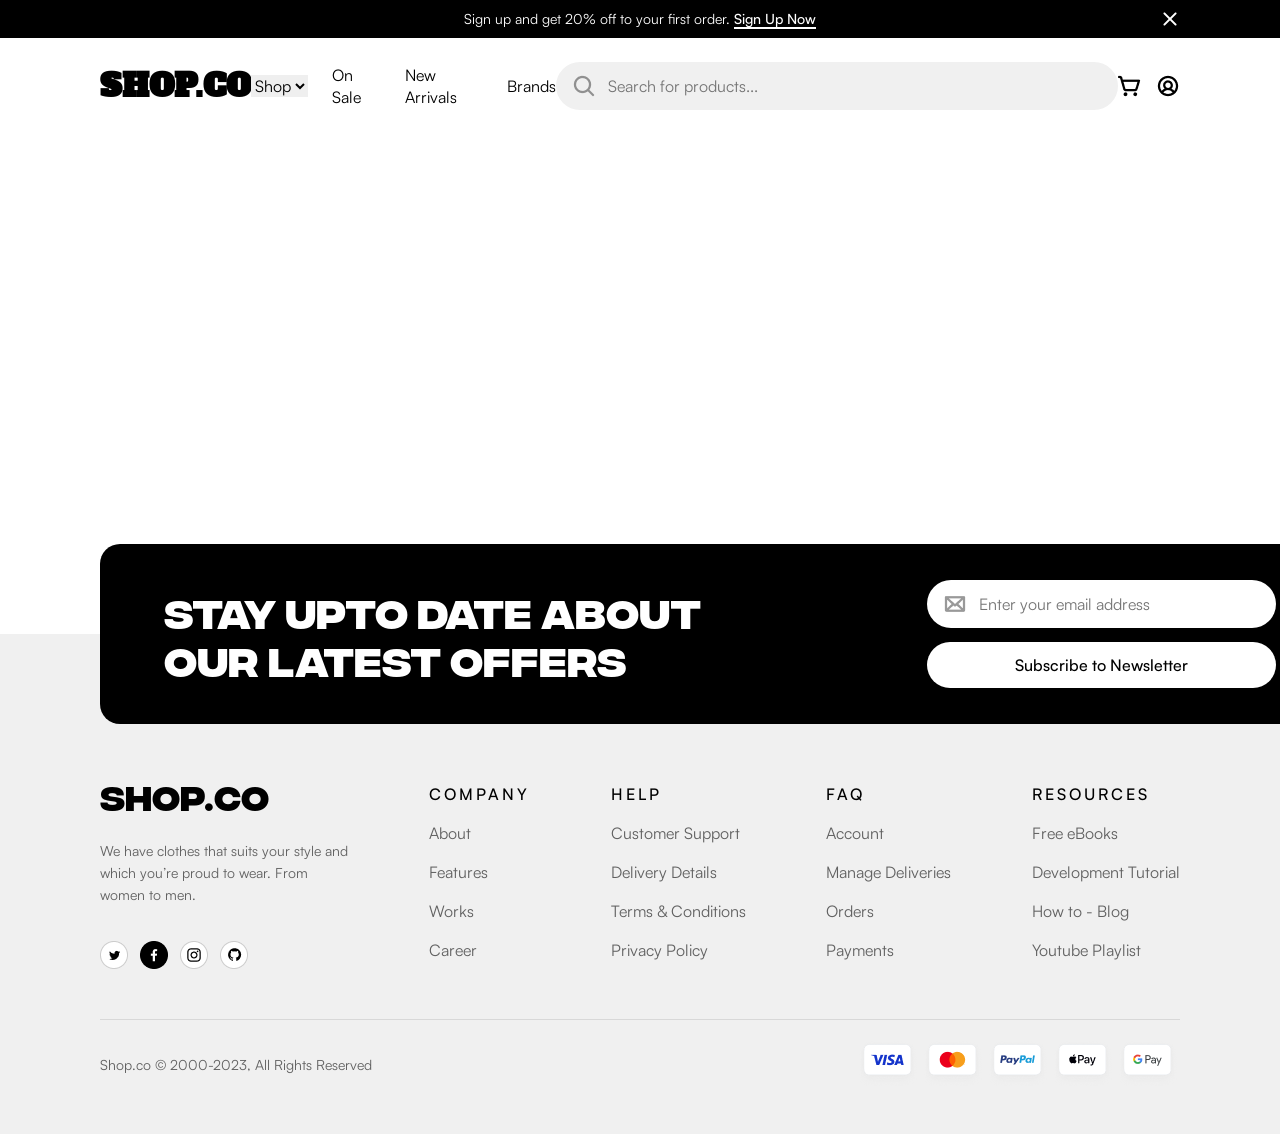
==== cart.html @ 2cc81074 "finished header & footer" ====
<!DOCTYPE html>
<html lang="en">
<head>
    <meta charset="UTF-8">
    <meta name="viewport" content="width=device-width, initial-scale=1.0">
    <meta name="author" content="Nika Maisuradze">
    <link rel="stylesheet" href="./styles/style.css">
    <link rel="icon" href="./images/shineParticle.png">
    <title>SHOP.CO</title>
</head>
<body>
    <header class="flex">
        <h1><a href="index.html">SHOP.CO</a></h1>
        <nav class="flex">
            <select id="dropDown">
                <option value="shop">Shop</option>
                <option value="contactUs">Contact Us</option>
                <option value="aboutUs">About Us</option>
                <option value="murtazi">Murtazi</option>
            </select>
            <p><a href="#">On Sale</a></p>
            <p><a href="#">New Arrivals</a></p>
            <p><a href="#">Brands</a></p>
        </nav>
        <div class="search flex">
            <img src="images/search.png" alt="Search Button">
            <input type="search" name="search" id="search" placeholder="Search for products...">
        </div>
        <div class="cartAndAcc flex">
            <img src="images/cart.png" alt="Cart">
            <img src="images/acc.png" alt="Account">
        </div>
        <p class="signUp">
            Sign up and get 20% off to your first order. 
            <span><a href="#">Sign Up Now</a></span>
        </p>
        <img src="images/x.png" alt="X" class="x">
    </header>
    <main>
        <div class="main"></div>
    </main>
    <footer>
        <div class="uptoDate flex">
            <h2>STAY UPTO DATE ABOUT OUR LATEST OFFERS</h2>
            <form>
                <div class="mail flex">
                    <img src="images/email.png" alt="EMail">
                    <input type="email" name="email" id="email" placeholder="Enter your email address">
                </div>
                <input type="submit" name="submit" id="mailSubmit" value="Subscribe to Newsletter">
            </form>
        </div>
        <div class="info flex">
            <section>
                <h2>SHOP.CO</h2>
                <p>
                    We have clothes that suits your style and which you<span>&rsquo;</span>re proud to wear. From women to men.
                </p>
                <div class="socMedia flex">
                    <img src="images/tweeter.png" alt="Tweeter">
                    <img src="images/fb.png" alt="Facebook">
                    <img src="images/ig.png" alt="Instagram">
                    <img src="images/gitHub.png" alt="GitHub">
                </div>
            </section>
            <section>
                <h3>COMPANY</h3>
                <ul>
                    <li><a href="#">About</a></li>
                    <li><a href="#">Features</a></li>
                    <li><a href="#">Works</a></li>
                    <li><a href="#">Career</a></li>
                </ul>
            </section>
            <section>
                <h3>HELP</h3>
                <ul>
                    <li><a href="#">Customer Support</a></li>
                    <li><a href="#">Delivery Details</a></li>
                    <li><a href="#">Terms & Conditions</a></li>
                    <li><a href="#">Privacy Policy</a></li>
                </ul>
            </section>
            <section>
                <h3>FAQ</h3>
                <ul>
                    <li><a href="#">Account</a></li>
                    <li><a href="#">Manage Deliveries</a></li>
                    <li><a href="#">Orders</a></li>
                    <li><a href="#">Payments</a></li>
                </ul>
            </section>
            <section>
                <h3>RESOURCES</h3>
                <ul>
                    <li><a href="#">Free eBooks</a></li>
                    <li><a href="#">Development Tutorial</a></li>
                    <li><a href="#">How to - Blog</a></li>
                    <li><a href="#">Youtube Playlist</a></li>
                </ul>
            </section>
        </div>
        <div class="line"></div>
        <div class="rights flex">
            <p>Shop.co <span>&copy;</span> 2000-2023, All Rights Reserved</p>
            <div class="flex">
                <img src="images/visa.png" alt="Visa">
                <img src="images/mc.png" alt="MasterCard">
                <img src="images/paypal.png" alt="PayPal">
                <img src="images/applePay.png" alt="Apple Pay">
                <img src="images/googlePay.png" alt="Google Pay">
            </div>
        </div>
    </footer>
</body>
</html>
---- styles/style.css ----
@font-face {
    font-family: AlfaSlabOne;
    src: url(../fonts/AlfaSlabOne-Regular.ttf);
}
@font-face {
    font-family: IntegralCF;
    src: url(../fonts/IntegralCF-Bold.otf);
}
@font-face {
    font-family: SatoshiR;
    src: url(../fonts/Satoshi-Regular.otf);
}
@font-face {
    font-family: SatoshiM;
    src: url(../fonts/Satoshi-Medium.otf);
}
@font-face {
    font-family: SatoshiB;
    src: url(../fonts/Satoshi-Bold.otf);
}
*{
    margin: 0;
    padding: 0;
    box-sizing: border-box;
    text-decoration: none;
    list-style-type: none;
    scroll-behavior: smooth;
    font-family: SatoshiR;
}
.flex{
    display: flex;
    justify-content: space-between;
    align-items: center;
}

@media only screen and (max-width: 1440px){
header{
    padding: 62px 100px 24px;
    position: relative;
}
header h1 a{
    font-family: AlfaSlabOne;
    font-size: 32px;
    color: #000;
}
header nav{
    gap: 24px;
}
header nav a{
    color: #000;
}
#dropDown{
    border: none;
    font-size: 16px;
    width: 57px;
}
.search{
    width: 586px;
    background-color: #F0F0F0;
    padding: 12px 16px;
    gap: 12px;
    border-radius: 62px;
}
.search input{
    background-color: #F0F0F0;
    font-size: 16px;
    border: none;
    width: 100%;
}
.cartAndAcc{
    gap: 14px;
}
.signUp{
    position: absolute;
    top: 0;
    left: 0;
    background-color: #000;
    color: #fff;
    font-size: 14px;
    padding:  10px 100px;
    width: 100%;
    text-align: center;
}
.signUp a{
    font-family: SatoshiM;
    color: #fff;
    border-bottom: solid 2px #fff;
}
.x{
    position: absolute;
    top: 9px;
    right: 100px;
}

.main{
    width: 100%;
    height: 500px;
}

footer{
    background-color: #F0F0F0;
    height: 500px;
    position: relative;
    padding: 140px 100px 82px;
}
footer>div.flex{
    margin-bottom: 50px;
}
footer>div:last-child{
    margin-bottom: 0;
}
.uptoDate{
    position: absolute;
    top: -90px;
    left: 100px;
    background-color: #000;
    width: 1240px;
    padding: 36px 64px;
    border-radius: 20px;
}
.uptoDate h2{
    color: #fff;
    font-family: IntegralCF;
    font-size: 40px;
    width: 551px;
}
.mail{
    background-color: #fff;
    width: 349px;
    gap: 12px;
    padding: 12px 16px;
    border-radius: 62px;
    margin-bottom: 14px;
}
.mail input{
    border: none;
    width: 100%;
    font-size: 16px;
}
.uptoDate #mailSubmit{
    background-color: #fff;
    width: 349px;
    padding: 12px 16px;
    border-radius: 62px;
    border: none;
    font-size: 16px;
    font-family: SatoshiM;
}
.info section:first-child{
    width: 248px;
}
.info section:first-child h2{
    font-family: IntegralCF;
    font-size: 34px;
    margin-bottom: 25px;
}
.info section:first-child p{
    font-size: 14px;
    color: rgba(0, 0, 0, 0.6);
    padding-bottom: 35px;
    line-height: 22px;
}
.info section:first-child div{
    width: 148px;
}
.info section h3{
    font-family: SatoshiM;
    font-weight: 200;
    font-size: 16px;
    letter-spacing: 3px;
}
.info section ul li a{
    color: rgba(0, 0, 0, 0.6);
    font-size: 16px;
    margin-top: 17px;
    display: inline-block;
}
.line{
    width: 100%;
    height: 1px;
    background-color: rgba(0, 0, 0, 0.1);
    margin-bottom: 20px;
}
.rights p{
    font-size: 14px;
    color: rgba(0, 0, 0, 0.6);
}

}
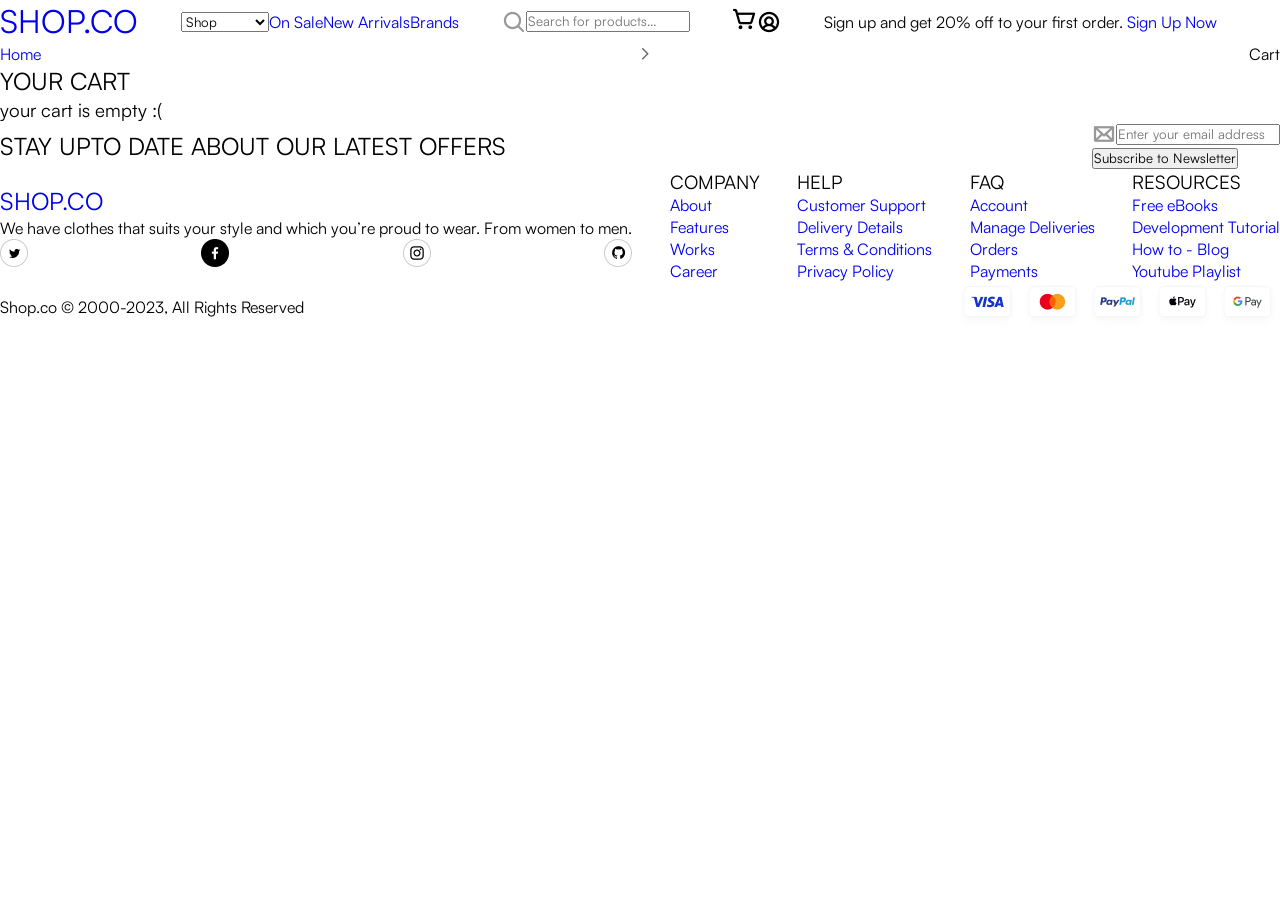
==== commit 1b459d13: "Great Update" ====
--- a/cart.html
+++ b/cart.html
@@ -18,7 +18,7 @@
                 <option value="aboutUs">About Us</option>
                 <option value="murtazi">Murtazi</option>
             </select>
-            <p><a href="#">On Sale</a></p>
+            <p><a href="product.html">On Sale</a></p>
             <p><a href="#">New Arrivals</a></p>
             <p><a href="#">Brands</a></p>
         </nav>
@@ -27,7 +27,9 @@
             <input type="search" name="search" id="search" placeholder="Search for products...">
         </div>
         <div class="cartAndAcc flex">
-            <img src="images/cart.png" alt="Cart">
+            <a href="cart.html">
+                <img src="images/cart.png" alt="Cart">
+            </a>
             <img src="images/acc.png" alt="Account">
         </div>
         <p class="signUp">
@@ -36,8 +38,15 @@
         </p>
         <img src="images/x.png" alt="X" class="x">
     </header>
-    <main>
-        <div class="main"></div>
+    <main class="cart">
+        <div class="line"></div>
+        <div class="path flex">
+            <a href="index.html">Home</a>
+            <img src="images/homeToPageArrow.png" alt="Home To Page Arrow">
+            <p>Cart</p>
+        </div>
+        <h2>YOUR CART</h2>
+        <h3>your cart is empty :&lpar;</h3>
     </main>
     <footer>
         <div class="uptoDate flex">
@@ -52,7 +61,7 @@
         </div>
         <div class="info flex">
             <section>
-                <h2>SHOP.CO</h2>
+                <a href="index.html"><h2>SHOP.CO</h2></a>
                 <p>
                     We have clothes that suits your style and which you<span>&rsquo;</span>re proud to wear. From women to men.
                 </p>
--- a/styles/style.css
+++ b/styles/style.css
@@ -17,6 +17,10 @@
 @font-face {
     font-family: SatoshiB;
     src: url(../fonts/Satoshi-Bold.otf);
+}
+@font-face {
+    font-family: InterR;
+    src: url(../fonts/Inter_18pt-Regular.ttf);
 }
 *{
     margin: 0;
@@ -26,6 +30,7 @@
     list-style-type: none;
     scroll-behavior: smooth;
     font-family: SatoshiR;
+    font-weight: 400;
 }
 .flex{
     display: flex;
@@ -33,7 +38,15 @@
     align-items: center;
 }
 
-@media only screen and (max-width: 1440px){
+
+/*~~~~~~~~~~~~~~~~~~~~~~~~~~~~~~~~~~~~~~~~~~~~~~~~~~~~~ 
+
+                           H E A D E R 
+
+                            S T A R T 
+
+~~~~~~~~~~~~~~~~~~~~~~~~~~~~~~~~~~~~~~~~~~~~~~~~~~~~~*/ 
+@media only screen and (min-width: 1440px){
 header{
     padding: 62px 100px 24px;
     position: relative;
@@ -69,6 +82,9 @@
 }
 .cartAndAcc{
     gap: 14px;
+}
+.cartAndAcc a{  
+    margin-top: 4px;
 }
 .signUp{
     position: absolute;
@@ -92,11 +108,483 @@
     right: 100px;
 }
 
-.main{
-    width: 100%;
-    height: 500px;
-}
-
+
+/*~~~~~~~~~~~~~~~~~~~~~~~~~~~~~~~~~~~~~~~~~~~~~~~~~~~~~ 
+
+                             M A I N 
+
+                            S T A R T 
+
+~~~~~~~~~~~~~~~~~~~~~~~~~~~~~~~~~~~~~~~~~~~~~~~~~~~~~*/ 
+.findClothes{
+    background-image: url(../images/people.png);
+    background-repeat: no-repeat;
+    overflow: hidden;
+    background-size: cover;
+    width: 100%;
+    padding: 100px 100px 116px;
+    position: relative;
+}
+.findClothes>h2{
+    font-family: AlfaSlabOne;
+    font-size: 64px;
+    width: 577px;
+    line-height: 64px;
+    font-weight: 400;
+    margin-bottom: 30px;
+}
+.findClothes>p{
+    font-size: 16px;
+    color: rgba(0, 0, 0, 0.6);
+    width: 545px;
+    margin-bottom: 32px;
+}
+.findClothes button{
+    border: none;
+    background-color: #000;
+    width: 210px;
+    color: #fff;
+    padding: 16px 54px;
+    font-size: 16px;
+    font-family: SatoshiM;
+    border-radius: 62px;
+    margin-bottom: 48px;
+}
+.findClothes>div.flex{
+    width: 596px;
+}
+.vLine{
+    width: 1px;
+    height: 76px;
+    background-color: rgba(0, 0, 0, 0.1);
+}
+.findClothes>div.flex h2, .findClothes span{
+    font-family: SatoshiB;
+    font-size: 40px;
+}
+.findClothes>div.flex p{
+    color: rgba(0, 0, 0, 0.6);
+}
+.findClothes span{
+    color: #000;
+    display: block;
+}
+.findClothes .shineParticle{
+    position: absolute;
+    top: 86px;
+    right: 80px;
+}
+.findClothes .shineParticleSmall{
+    width: 56px;
+    position: absolute;
+    top: 297px;
+    right:633px;
+}
+.brands{
+    background-color: #000;
+    padding: 44px 100px;
+}
+.newArrivals, 
+.topSelling{
+    padding: 68px 100px 64px;
+}
+.newArrivals h2, 
+.topSelling h2{
+    font-size: 48px;
+    font-family: AlfaSlabOne;
+    font-weight: 400;
+    text-align: center;
+    margin-bottom: 51px;
+}
+.newArrivals .flex>div>img, 
+.topSelling .flex>div>img{
+    border-radius: 20px;
+    margin-bottom: 16px;
+}
+.newArrivals .flex>div>h3, 
+.topSelling .flex>div>h3{
+    font-family: SatoshiB;
+    font-size: 20px;
+    margin-bottom: 8px;
+}
+.newArrivals .rating, 
+.topSelling .rating, 
+.product .wholeInfo .rating{
+    width: fit-content;
+    margin-bottom: 8px;
+}
+.newArrivals .rating img, 
+.topSelling .rating img{
+    height: 18px;
+    margin-right: 5px;
+}
+.newArrivals .rating img:nth-child(5), 
+.topSelling .rating img:nth-child(5), 
+#FourStars, #ThreeStars{
+    margin-right: 0;
+}
+.newArrivals .rating p, 
+.topSelling .rating p{
+    margin-left: 13px;
+    font-size: 14px;
+}
+.newArrivals .rating span, 
+.topSelling .rating span{
+    color: rgba(0, 0, 0, 0.6);
+}
+.newArrivals .price, 
+.topSelling .price{
+    width: fit-content;
+    gap: 10px;
+}
+.newArrivals .price h3, 
+.topSelling .price h3{
+    font-family: SatoshiB;
+    font-size: 24px;
+}
+.newArrivals #Discount h3:nth-child(2), 
+.topSelling #Discount h3:nth-child(2){
+    color: rgba(0, 0, 0, 0.4);
+    text-decoration: line-through;
+}
+.newArrivals #Discount p, 
+.topSelling #Discount p{
+    font-family: SatoshiM;
+    font-size: 12px;
+    color: #FF3333;
+    background-color: rgba(255, 51, 51, 0.1);
+    padding: 6px 14px;
+    border-radius: 62px;
+}
+.newArrivals button, 
+.topSelling button{
+    display: block;
+    font-family: SatoshiM;
+    padding: 16px 64px;
+    border: solid 1px rgba(0, 0, 0, 0.1);
+    border-radius: 62px;
+    margin: 36px auto 0;
+    background-color: #fff;
+}
+.browseBy.flex{
+    background-color: #F0F0F0;
+    border-radius: 40px;
+    margin: 16px 100px 80px;
+    padding: 70px 64px 76px;
+    flex-wrap: wrap;
+    height: fit-content;
+    gap: 20px;
+}
+.browseBy h2{
+    font-family: IntegralCF;
+    font-size: 48px;
+    text-align: center;
+    margin-bottom: 64px;
+    font-weight: 400;
+    width: 100%;
+}
+.browseBy .casual{
+    width: 407px;
+    height: 289px;
+    background-image: url(../images/casual.png);
+    background-repeat: no-repeat;
+    border-radius: 20px;
+    overflow: hidden;
+    background-size: cover;
+}
+.browseBy .formal{
+    width: 684px;
+    height: 289px;
+    background-image: url(../images/formal.png);
+    background-repeat: no-repeat;
+    border-radius: 20px;
+    overflow: hidden;
+    background-size: cover;
+}
+.browseBy .party{
+    width: 684px;
+    height: 289px;
+    background-image: url(../images/party.png);
+    background-repeat: no-repeat;
+    border-radius: 20px;
+    overflow: hidden;
+    background-size: cover;
+}
+.browseBy .gym{
+    width: 407px;
+    height: 289px;
+    background-image: url(../images/gym.png);
+    background-repeat: no-repeat;
+    border-radius: 20px;
+    overflow: hidden;
+    background-size: cover;
+}
+.browseBy a{
+    display: inline-block;
+    color: #000;
+    font-family: SatoshiB;
+    font-size: 36px;
+    margin: 25px 36px;
+}
+.happyCustomers{
+    margin: 0 100px 170px;
+    flex-wrap: wrap;
+}
+.happyCustomers>div{
+    width: 100%;
+}
+.happyCustomers h2{
+    font-family: IntegralCF;
+    font-size: 48px;
+}
+.happyCustomers #LArrow{
+    margin-right: 16px;
+}
+.happyCustomers #RArrow{
+    transform: rotate(180deg);
+}
+.happyCustomers section{
+    margin-top: 40px;
+    padding: 28px 32px;
+    width: fit-content;
+    height: 240px;
+    border: solid 1px rgba(0, 0, 0, 0.1);
+    border-radius: 20px;
+}
+.happyCustomers section>div:first-child{
+    width: 139px;
+}
+.happyCustomers .user{
+    width: fit-content;
+    margin: 15px 0  12px;
+    gap: 4px;
+}
+.happyCustomers .user h3{
+    font-family: SatoshiB;
+    font-size: 20px;
+}
+.happyCustomers section p{
+    width: 336px;
+    color: rgba(0, 0, 0, 0.6);
+}
+
+
+/*~~~~~~~~~~~~~~~~~~~~~~~~~~~~~~~~~~~~~~~~~~~~~~~~~~~~~ 
+
+                            cart.html 
+
+                            S T A R T 
+
+~~~~~~~~~~~~~~~~~~~~~~~~~~~~~~~~~~~~~~~~~~~~~~~~~~~~~*/ 
+.cart{
+    padding: 0 100px 350px;
+}
+.cart .path, 
+.product .path{
+    margin: 24px 0 24px;
+    width: fit-content;
+}
+.cart .path a, 
+.product .path a{
+    color: rgba(0, 0, 0, 0.6);
+    margin-right: 4px;
+}
+.cart .path p, 
+.product  .path p{
+    margin-left: 12px;
+}
+.cart h2{
+    font-family: IntegralCF;
+    font-size: 40px;
+}
+.cart h3{
+    text-align: center;
+    font-family: InterR;
+    font-size: 45px;
+    margin-top: 230px;
+}
+
+
+/*~~~~~~~~~~~~~~~~~~~~~~~~~~~~~~~~~~~~~~~~~~~~~~~~~~~~~ 
+
+                           product.html
+
+                            S T A R T 
+
+~~~~~~~~~~~~~~~~~~~~~~~~~~~~~~~~~~~~~~~~~~~~~~~~~~~~~*/ 
+.product{
+    padding: 0 100px 168px;
+}
+.product .path{
+    margin-bottom: 42px;
+}
+.product section.flex{
+    gap: 40px;
+    width: fit-content;
+}
+.product .images.flex{
+    flex-direction: column;
+    flex-wrap: wrap;
+    gap: 14px;
+    width: fit-content;
+    height: 530px;
+}
+.product .images img{
+    border-radius: 20px;
+}
+.product .images img:first-child{
+    border: solid 1px #000;
+    width: 152px;
+    height: 167px;
+}
+.product .prodInfo{
+    width: 600px;
+}
+.product .prodInfo h2{
+    font-family: IntegralCF;
+    font-size: 39px;
+    margin-bottom: 14px;
+}
+.product .rating{
+    gap: 7px;
+    margin-bottom: 14px;
+}
+.product .rating img{
+    height: 25px;
+}
+.product .rating p{
+    margin-left: 9px;
+}
+.product .price{
+    width: fit-content;
+    gap: 12px;
+    margin-bottom: 20px;
+}
+.product .price h3{
+    font-family: SatoshiB;
+    font-size: 32px;
+    color: rgba(0, 0, 0, 0.3);
+    text-decoration: line-through;
+}
+.product .price h3:first-child{
+    text-decoration: none;
+    color: #000;
+}
+.product .price p{
+    font-family: SatoshiM;
+    color: #FF3333;
+    background-color: rgba(255, 51, 51, 0.1);
+    padding: 6px 14px;
+    border-radius: 62px;
+}
+.product .prodInfo>p{
+    color: rgba(0, 0, 0, 0.6);
+    margin-bottom: 24px;
+}
+.product .wholeInfo>p{
+    margin-bottom: 16px;
+    color: rgba(0, 0, 0, 0.6);
+}
+.product .line{
+    margin-bottom: 24px;
+}
+.product .colors{
+    width: fit-content;
+    gap: 16px;
+    margin-bottom: 24px;
+}
+.product .colors .active{
+    background-image: url(../images/activeColor.png);
+    background-repeat: no-repeat;
+    background-position: center;
+}
+.product .colors .khaki{
+    border-radius: 50%;
+    width: 37px;
+    height: 37px;
+    background-color: #4f4631;
+}
+.product .colors .green{
+    border-radius: 50%;
+    width: 37px;
+    height: 37px;
+    background-color: #314f4a;
+}
+.product .colors .purple{
+    border-radius: 50%;
+    width: 37px;
+    height: 37px;
+    background-color: #31344f;
+}
+.product .sizes{
+    width:  fit-content;
+    gap: 12px;
+    margin-bottom: 24px;
+}
+.product .sizes p{
+    padding: 12px 24px;
+    margin-bottom: 0;
+    color: rgba(0, 0, 0, 0.6);
+    border-radius: 62px;
+    background-color: #F0F0F0;
+}
+.product .sizes p.active{
+ background-color: #000;
+ color: #fff;
+}
+.product .buttons{
+    gap: 20px;
+    width: fit-content;
+}
+.product .amount{
+    width: fit-content;
+    padding: 14px 20px;
+    background-color: #f0f0f0;
+    border-radius: 62px;
+    gap: 38px;
+}
+.product .amount p{
+    margin-bottom: 0;
+    font-family: SatoshiM;
+}
+.product .buttons button{
+    font-family: SatoshiM;
+    padding: 15px 0;
+    border: none;
+    background-color: #000;
+    color: #fff;
+    width: 400px;
+    height: 52px;
+    border-radius: 62px;
+}
+.product .fastButtons{
+    width: 100%;
+    margin: 80px 0 24px;
+}
+.product .fastButtons p{
+    padding-bottom: 24px;
+    border-bottom: solid 1px rgba(0, 0, 0, 0.1);
+    font-size: 20px;
+    color: rgba(0, 0, 0, 0.6);
+    width: 100%;
+    text-align: center;
+}
+.product .fastButtons p.active{
+    color: #000;
+    font-family: SatoshiM;
+    border-bottom: solid 2px #000;
+}
+
+
+
+
+/*~~~~~~~~~~~~~~~~~~~~~~~~~~~~~~~~~~~~~~~~~~~~~~~~~~~~~ 
+
+                           F O O T E R 
+
+                            S T A R T 
+
+~~~~~~~~~~~~~~~~~~~~~~~~~~~~~~~~~~~~~~~~~~~~~~~~~~~~~*/ 
 footer{
     background-color: #F0F0F0;
     height: 500px;
@@ -153,6 +641,7 @@
     font-family: IntegralCF;
     font-size: 34px;
     margin-bottom: 25px;
+    color: #000;
 }
 .info section:first-child p{
     font-size: 14px;
@@ -185,5 +674,4 @@
     font-size: 14px;
     color: rgba(0, 0, 0, 0.6);
 }
-
-}
+}
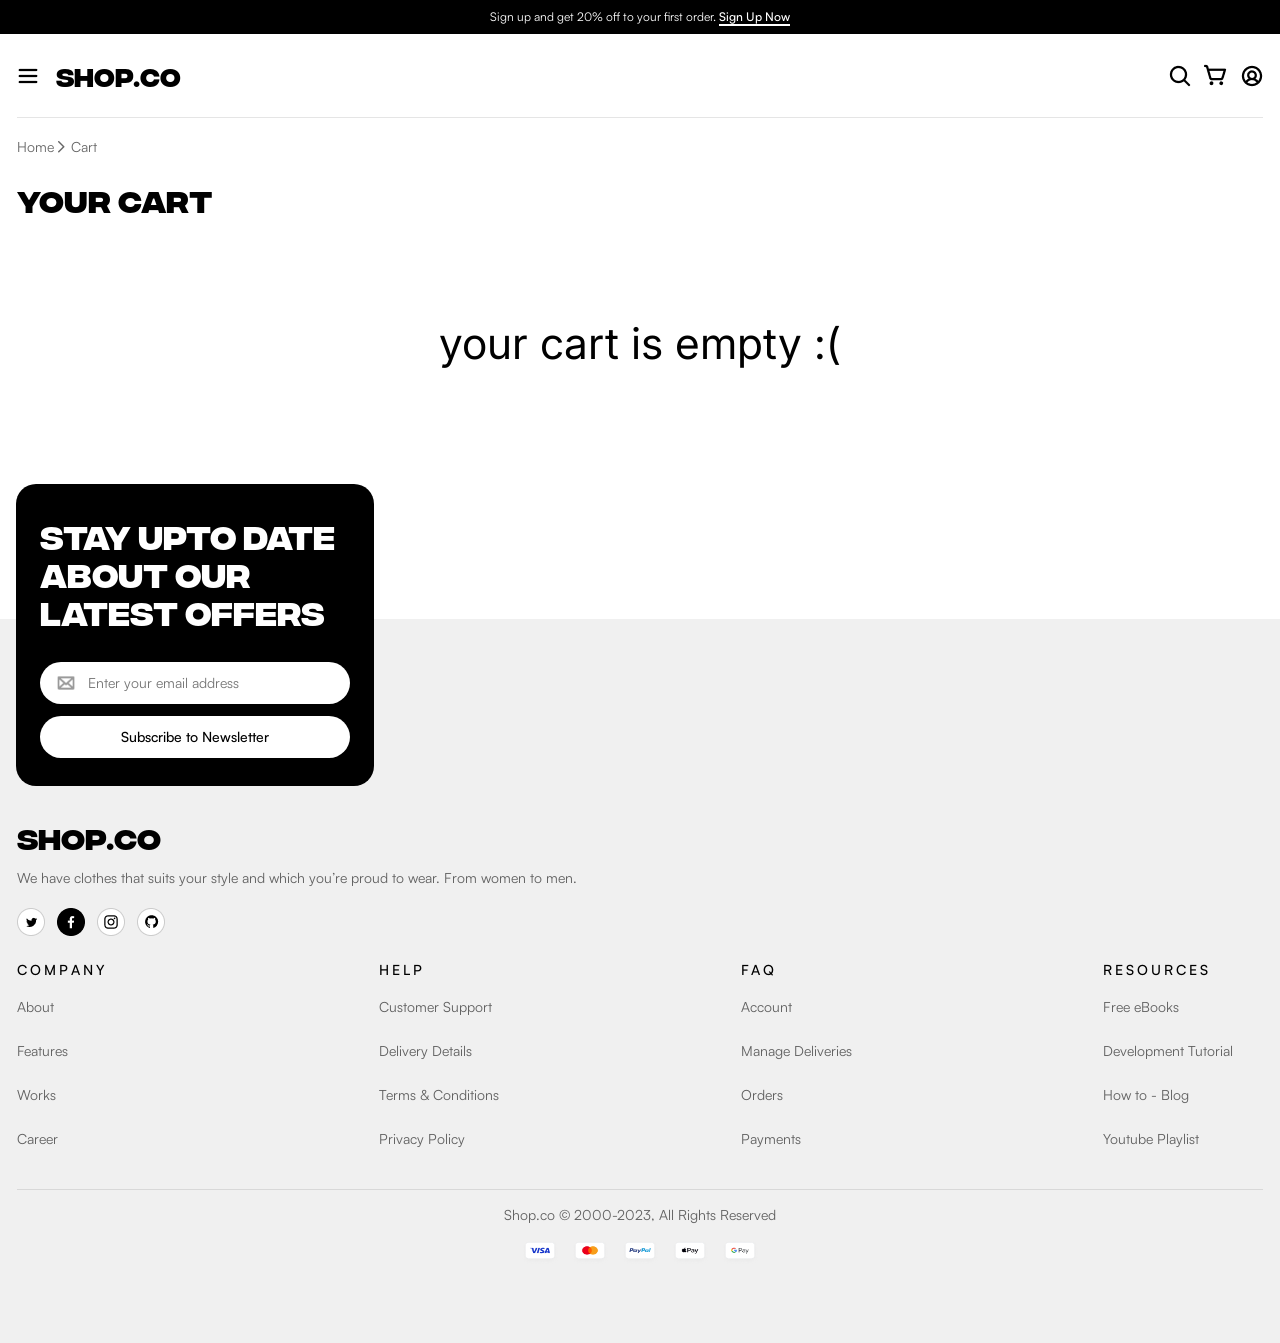
==== commit 9e2c8702: "header, footer & cart.html responsive done" ====
--- a/cart.html
+++ b/cart.html
@@ -10,8 +10,11 @@
 </head>
 <body>
     <header class="flex">
-        <h1><a href="index.html">SHOP.CO</a></h1>
-        <nav class="flex">
+        <div class="title flex">
+            <img src="images/bMenu.png" alt="Burger Menu" id="pcHidden">
+            <h1><a href="index.html">SHOP.CO</a></h1>
+        </div>
+        <nav class="flex" id="mobileHidden">
             <select id="dropDown">
                 <option value="shop">Shop</option>
                 <option value="contactUs">Contact Us</option>
@@ -22,11 +25,12 @@
             <p><a href="#">New Arrivals</a></p>
             <p><a href="#">Brands</a></p>
         </nav>
-        <div class="search flex">
+        <div class="search flex" id="mobileHidden">
             <img src="images/search.png" alt="Search Button">
             <input type="search" name="search" id="search" placeholder="Search for products...">
         </div>
         <div class="cartAndAcc flex">
+            <img src="images/searchMobile.png" alt="Search" id="pcHidden">
             <a href="cart.html">
                 <img src="images/cart.png" alt="Cart">
             </a>
@@ -36,7 +40,7 @@
             Sign up and get 20% off to your first order. 
             <span><a href="#">Sign Up Now</a></span>
         </p>
-        <img src="images/x.png" alt="X" class="x">
+        <img src="images/x.png" alt="X" class="x" id="mobileHidden">
     </header>
     <main class="cart">
         <div class="line"></div>
@@ -66,10 +70,10 @@
                     We have clothes that suits your style and which you<span>&rsquo;</span>re proud to wear. From women to men.
                 </p>
                 <div class="socMedia flex">
-                    <img src="images/tweeter.png" alt="Tweeter">
-                    <img src="images/fb.png" alt="Facebook">
-                    <img src="images/ig.png" alt="Instagram">
-                    <img src="images/gitHub.png" alt="GitHub">
+                    <a href="https://x.com/" target="_blank"><img src="images/tweeter.png" alt="Tweeter"></a>
+                    <a href="https://www.facebook.com/" target="_blank"><img src="images/fb.png" alt="Facebook"></a>
+                    <a href="https://www.instagram.com/" target="_blank"><img src="images/ig.png" alt="Instagram"></a>
+                    <a href="https://github.com/" target="_blank"><img src="images/gitHub.png" alt="GitHub"></a>
                 </div>
             </section>
             <section>
@@ -113,11 +117,26 @@
         <div class="rights flex">
             <p>Shop.co <span>&copy;</span> 2000-2023, All Rights Reserved</p>
             <div class="flex">
-                <img src="images/visa.png" alt="Visa">
-                <img src="images/mc.png" alt="MasterCard">
-                <img src="images/paypal.png" alt="PayPal">
-                <img src="images/applePay.png" alt="Apple Pay">
-                <img src="images/googlePay.png" alt="Google Pay">
+                <a href="https://www.visa.com.ge/en_GE" target="_blank">
+                    <img src="images/visa.png" alt="Visa">
+                </a>
+                <a href="https://www.mastercard.com/us/en.html" target="_blank">
+                    <img src="images/mc.png" alt="MasterCard">
+                </a>
+                <a href="https://www.paypal.com/ge/home" target="_blank">
+                    <img src="images/paypal.png" alt="PayPal">
+                </a>
+                <a href="https://www.apple.com/apple-pay/" target="_blank">
+                    <img src="images/applePay.png" alt="Apple Pay">
+                </a>
+                <a href="https://play.google.com/store/apps/details?id=com.google.android.apps.nbu.paisa.user&hl=en" target="_blank">
+                    <img src="images/googlePay.png" alt="Google Pay">
+                </a>
+                
+                
+                
+                
+                
             </div>
         </div>
     </footer>
--- a/styles/style.css
+++ b/styles/style.css
@@ -39,6 +39,10 @@
 }
 
 
+@media only screen and (min-width: 1440px){
+#pcHidden{
+    display: none;
+}
 /*~~~~~~~~~~~~~~~~~~~~~~~~~~~~~~~~~~~~~~~~~~~~~~~~~~~~~ 
 
                            H E A D E R 
@@ -46,7 +50,6 @@
                             S T A R T 
 
 ~~~~~~~~~~~~~~~~~~~~~~~~~~~~~~~~~~~~~~~~~~~~~~~~~~~~~*/ 
-@media only screen and (min-width: 1440px){
 header{
     padding: 62px 100px 24px;
     position: relative;
@@ -197,58 +200,63 @@
     margin-bottom: 51px;
 }
 .newArrivals .flex>div>img, 
-.topSelling .flex>div>img{
+.topSelling .flex>div>img, 
+.product .uMightLike .flex>div>img{
     border-radius: 20px;
     margin-bottom: 16px;
 }
 .newArrivals .flex>div>h3, 
-.topSelling .flex>div>h3{
+.topSelling .flex>div>h3, 
+.product .uMightLike .flex>div>h3{
     font-family: SatoshiB;
     font-size: 20px;
     margin-bottom: 8px;
 }
 .newArrivals .rating, 
 .topSelling .rating, 
-.product .wholeInfo .rating{
+.product .wholeInfo .rating, 
+.product .uMightLike .rating{
     width: fit-content;
     margin-bottom: 8px;
+    gap: 5px;
 }
 .newArrivals .rating img, 
-.topSelling .rating img{
+.topSelling .rating img, 
+.product .uMightLike .rating img{
     height: 18px;
-    margin-right: 5px;
-}
-.newArrivals .rating img:nth-child(5), 
-.topSelling .rating img:nth-child(5), 
-#FourStars, #ThreeStars{
-    margin-right: 0;
 }
 .newArrivals .rating p, 
-.topSelling .rating p{
-    margin-left: 13px;
+.topSelling .rating p, 
+.product .uMightLike .rating p{
+    margin-left: 8px;
     font-size: 14px;
 }
 .newArrivals .rating span, 
-.topSelling .rating span{
+.topSelling .rating span, 
+.product .uMightLike .rating span{
     color: rgba(0, 0, 0, 0.6);
 }
 .newArrivals .price, 
-.topSelling .price{
+.topSelling .price, 
+.product .uMightLike .price{
     width: fit-content;
     gap: 10px;
 }
 .newArrivals .price h3, 
-.topSelling .price h3{
+.topSelling .price h3, 
+.product .uMightLike .price h3{
     font-family: SatoshiB;
     font-size: 24px;
 }
 .newArrivals #Discount h3:nth-child(2), 
-.topSelling #Discount h3:nth-child(2){
+.topSelling #Discount h3:nth-child(2), 
+.product #Discount h3:nth-child(2){
     color: rgba(0, 0, 0, 0.4);
     text-decoration: line-through;
 }
 .newArrivals #Discount p, 
-.topSelling #Discount p{
+.topSelling #Discount p, 
+.product #Discount p{
     font-family: SatoshiM;
     font-size: 12px;
     color: #FF3333;
@@ -391,6 +399,7 @@
 }
 .cart .path p, 
 .product  .path p{
+    color: rgba(0, 0, 0, 0.6);
     margin-left: 12px;
 }
 .cart h2{
@@ -455,22 +464,22 @@
 .product .rating p{
     margin-left: 9px;
 }
-.product .price{
+.product .prodInfo .price{
     width: fit-content;
     gap: 12px;
     margin-bottom: 20px;
 }
-.product .price h3{
+.product .prodInfo .price h3{
     font-family: SatoshiB;
     font-size: 32px;
     color: rgba(0, 0, 0, 0.3);
     text-decoration: line-through;
 }
-.product .price h3:first-child{
+.product .prodInfo .price h3:first-child{
     text-decoration: none;
     color: #000;
 }
-.product .price p{
+.product .prodInfo .price p{
     font-family: SatoshiM;
     color: #FF3333;
     background-color: rgba(255, 51, 51, 0.1);
@@ -573,6 +582,100 @@
     color: #000;
     font-family: SatoshiM;
     border-bottom: solid 2px #000;
+}
+.product .reviewsParams h2{
+    font-family: SatoshiB;
+    font-size: 24px;
+}
+.product .reviewsParams h2 span{
+    font-family: SatoshiR;
+    font-size: 16px;
+    color: rgba(0, 0, 0, 0.6);
+}
+.product .parameters{
+    width: 48px;
+    height: 48px;
+    border-radius: 62px;
+    background-color: #f0f0f0;
+    background-image: url(../images/settings.png);
+    background-repeat: no-repeat;
+    background-position: center;
+}
+.product .settings{
+    gap: 10px;
+}
+.product .reviewSelect{
+    height: fit-content;
+    padding: 13px 20px;
+    background-color: #f0f0f0;
+    border-radius: 62px;
+}
+.product #Review{
+    width: 100px;
+    background-color: #f0f0f0;
+    font-family: SatoshiM;
+    font-size: 16px;
+    border: none;
+}
+.product .reviewsParams{
+    margin-bottom: 24px;
+}
+.product .reviewsParams a{
+    font-family: SatoshiM;
+    color: #fff;
+    background-color: #000;
+    border-radius: 62px;
+    padding: 13px 30px;
+}
+.product .reviews.flex{
+    flex-wrap: wrap;
+    gap: 20px;
+}
+.product .reviews section{
+    width: 610px;
+    padding: 28px 32px;
+    border: solid 1px rgba(0, 0, 0, 0.1);
+    border-radius: 20px;
+}
+.product .reviews .stars{
+    gap: 7px;
+    width: fit-content;
+    margin-bottom: 15px;
+}
+.product .reviews .stars img{
+    height: 23px;
+}
+.product .reviews .user{
+    width: fit-content;
+    gap: 4px;
+    margin-bottom: 12px;
+}
+.product .reviews .user h3{
+    font-family: SatoshiB;
+    font-size: 20px;
+}
+.product .reviews section>p{
+    color: rgba(0, 0, 0, 0.6);
+}
+.product .reviews .posted{
+    font-family: SatoshiM;
+    margin-top: 24px;
+}
+.product .reviews button{
+    width: fit-content;
+    padding: 15px 45px;
+    border: solid 1px rgba(0, 0, 0, 0.1);
+    border-radius: 62px;
+    font-family: SatoshiM;
+    font-size: 16px;
+    background-color: #fff;
+    margin: 16px auto 0;
+}
+.product .uMightLike h2{
+    font-family: IntegralCF;
+    font-size: 48px;
+    text-align: center;
+    margin: 64px 0 55px;
 }
 
 
@@ -674,4 +777,749 @@
     font-size: 14px;
     color: rgba(0, 0, 0, 0.6);
 }
+}
+
+
+@media only screen and (max-width: 1439px){
+#mobileHidden{
+    display: none;
+}
+/*~~~~~~~~~~~~~~~~~~~~~~~~~~~~~~~~~~~~~~~~~~~~~~~~~~~~~ 
+
+                           H E A D E R 
+
+                            S T A R T 
+
+~~~~~~~~~~~~~~~~~~~~~~~~~~~~~~~~~~~~~~~~~~~~~~~~~~~~~*/ 
+header{
+    padding: 54px 16px 20px;
+    position: relative;
+}
+header .title{
+    width: fit-content;
+    gap: 16px;
+}
+header h1 a{
+    font-family: IntegralCF;
+    font-size: 25px;
+    color: #000;
+}
+.cartAndAcc{
+    gap: 12px;
+}
+.cartAndAcc a{  
+    margin-top: 4px;
+}
+.signUp{
+    position: absolute;
+    top: 0;
+    left: 0;
+    background-color: #000;
+    color: #fff;
+    font-size: 12px;
+    padding:  9px 0 9px;
+    width: 100%;
+    text-align: center;
+}
+.signUp a{
+    font-family: SatoshiM;
+    color: #fff;
+    border-bottom: solid 2px #fff;
+}
+
+/*~~~~~~~~~~~~~~~~~~~~~~~~~~~~~~~~~~~~~~~~~~~~~~~~~~~~~ 
+
+                             M A I N 
+
+                            S T A R T 
+
+~~~~~~~~~~~~~~~~~~~~~~~~~~~~~~~~~~~~~~~~~~~~~~~~~~~~~*/ 
+.findClothes{
+    background-image: url(../images/people.png);
+    background-repeat: no-repeat;
+    overflow: hidden;
+    background-size: cover;
+    width: 100%;
+    padding: 100px 100px 116px;
+    position: relative;
+}
+.findClothes>h2{
+    font-family: AlfaSlabOne;
+    font-size: 64px;
+    width: 577px;
+    line-height: 64px;
+    font-weight: 400;
+    margin-bottom: 30px;
+}
+.findClothes>p{
+    font-size: 16px;
+    color: rgba(0, 0, 0, 0.6);
+    width: 545px;
+    margin-bottom: 32px;
+}
+.findClothes button{
+    border: none;
+    background-color: #000;
+    width: 210px;
+    color: #fff;
+    padding: 16px 54px;
+    font-size: 16px;
+    font-family: SatoshiM;
+    border-radius: 62px;
+    margin-bottom: 48px;
+}
+.findClothes>div.flex{
+    width: 596px;
+}
+.vLine{
+    width: 1px;
+    height: 76px;
+    background-color: rgba(0, 0, 0, 0.1);
+}
+.findClothes>div.flex h2, .findClothes span{
+    font-family: SatoshiB;
+    font-size: 40px;
+}
+.findClothes>div.flex p{
+    color: rgba(0, 0, 0, 0.6);
+}
+.findClothes span{
+    color: #000;
+    display: block;
+}
+.findClothes .shineParticle{
+    position: absolute;
+    top: 86px;
+    right: 80px;
+}
+.findClothes .shineParticleSmall{
+    width: 56px;
+    position: absolute;
+    top: 297px;
+    right:633px;
+}
+.brands{
+    background-color: #000;
+    padding: 44px 100px;
+}
+.newArrivals, 
+.topSelling{
+    padding: 68px 100px 64px;
+}
+.newArrivals h2, 
+.topSelling h2{
+    font-size: 48px;
+    font-family: AlfaSlabOne;
+    font-weight: 400;
+    text-align: center;
+    margin-bottom: 51px;
+}
+.newArrivals .flex>div>img, 
+.topSelling .flex>div>img, 
+.product .uMightLike .flex>div>img{
+    border-radius: 20px;
+    margin-bottom: 16px;
+}
+.newArrivals .flex>div>h3, 
+.topSelling .flex>div>h3, 
+.product .uMightLike .flex>div>h3{
+    font-family: SatoshiB;
+    font-size: 20px;
+    margin-bottom: 8px;
+}
+.newArrivals .rating, 
+.topSelling .rating, 
+.product .wholeInfo .rating, 
+.product .uMightLike .rating{
+    width: fit-content;
+    margin-bottom: 8px;
+    gap: 5px;
+}
+.newArrivals .rating img, 
+.topSelling .rating img, 
+.product .uMightLike .rating img{
+    height: 18px;
+}
+.newArrivals .rating p, 
+.topSelling .rating p, 
+.product .uMightLike .rating p{
+    margin-left: 8px;
+    font-size: 14px;
+}
+.newArrivals .rating span, 
+.topSelling .rating span, 
+.product .uMightLike .rating span{
+    color: rgba(0, 0, 0, 0.6);
+}
+.newArrivals .price, 
+.topSelling .price, 
+.product .uMightLike .price{
+    width: fit-content;
+    gap: 10px;
+}
+.newArrivals .price h3, 
+.topSelling .price h3, 
+.product .uMightLike .price h3{
+    font-family: SatoshiB;
+    font-size: 24px;
+}
+.newArrivals #Discount h3:nth-child(2), 
+.topSelling #Discount h3:nth-child(2), 
+.product #Discount h3:nth-child(2){
+    color: rgba(0, 0, 0, 0.4);
+    text-decoration: line-through;
+}
+.newArrivals #Discount p, 
+.topSelling #Discount p, 
+.product #Discount p{
+    font-family: SatoshiM;
+    font-size: 12px;
+    color: #FF3333;
+    background-color: rgba(255, 51, 51, 0.1);
+    padding: 6px 14px;
+    border-radius: 62px;
+}
+.newArrivals button, 
+.topSelling button{
+    display: block;
+    font-family: SatoshiM;
+    padding: 16px 64px;
+    border: solid 1px rgba(0, 0, 0, 0.1);
+    border-radius: 62px;
+    margin: 36px auto 0;
+    background-color: #fff;
+}
+.browseBy.flex{
+    background-color: #F0F0F0;
+    border-radius: 40px;
+    margin: 16px 100px 80px;
+    padding: 70px 64px 76px;
+    flex-wrap: wrap;
+    height: fit-content;
+    gap: 20px;
+}
+.browseBy h2{
+    font-family: IntegralCF;
+    font-size: 48px;
+    text-align: center;
+    margin-bottom: 64px;
+    font-weight: 400;
+    width: 100%;
+}
+.browseBy .casual{
+    width: 407px;
+    height: 289px;
+    background-image: url(../images/casual.png);
+    background-repeat: no-repeat;
+    border-radius: 20px;
+    overflow: hidden;
+    background-size: cover;
+}
+.browseBy .formal{
+    width: 684px;
+    height: 289px;
+    background-image: url(../images/formal.png);
+    background-repeat: no-repeat;
+    border-radius: 20px;
+    overflow: hidden;
+    background-size: cover;
+}
+.browseBy .party{
+    width: 684px;
+    height: 289px;
+    background-image: url(../images/party.png);
+    background-repeat: no-repeat;
+    border-radius: 20px;
+    overflow: hidden;
+    background-size: cover;
+}
+.browseBy .gym{
+    width: 407px;
+    height: 289px;
+    background-image: url(../images/gym.png);
+    background-repeat: no-repeat;
+    border-radius: 20px;
+    overflow: hidden;
+    background-size: cover;
+}
+.browseBy a{
+    display: inline-block;
+    color: #000;
+    font-family: SatoshiB;
+    font-size: 36px;
+    margin: 25px 36px;
+}
+.happyCustomers{
+    margin: 0 100px 170px;
+    flex-wrap: wrap;
+}
+.happyCustomers>div{
+    width: 100%;
+}
+.happyCustomers h2{
+    font-family: IntegralCF;
+    font-size: 48px;
+}
+.happyCustomers #LArrow{
+    margin-right: 16px;
+}
+.happyCustomers #RArrow{
+    transform: rotate(180deg);
+}
+.happyCustomers section{
+    margin-top: 40px;
+    padding: 28px 32px;
+    width: fit-content;
+    height: 240px;
+    border: solid 1px rgba(0, 0, 0, 0.1);
+    border-radius: 20px;
+}
+.happyCustomers section>div:first-child{
+    width: 139px;
+}
+.happyCustomers .user{
+    width: fit-content;
+    margin: 15px 0  12px;
+    gap: 4px;
+}
+.happyCustomers .user h3{
+    font-family: SatoshiB;
+    font-size: 20px;
+}
+.happyCustomers section p{
+    width: 336px;
+    color: rgba(0, 0, 0, 0.6);
+}
+
+
+/*~~~~~~~~~~~~~~~~~~~~~~~~~~~~~~~~~~~~~~~~~~~~~~~~~~~~~ 
+
+                            cart.html 
+
+                            S T A R T 
+
+~~~~~~~~~~~~~~~~~~~~~~~~~~~~~~~~~~~~~~~~~~~~~~~~~~~~~*/ 
+.cart{
+    padding: 0 17px 250px;
+}
+.cart .path, 
+.product .path{
+    margin: 20px 0 25px;
+    width: fit-content;
+}
+.cart .path a, 
+.product .path a{
+    color: rgba(0, 0, 0, 0.6);
+    margin-right: 4px;
+    font-size: 14px;
+}
+.cart .path p, 
+.product  .path p{
+    color: rgba(0, 0, 0, 0.6);
+    font-size: 14px;
+    margin-left: 6px;
+}
+.cart h2{
+    font-family: IntegralCF;
+    font-size: 30px;
+}
+.cart h3{
+    text-align: center;
+    font-family: InterR;
+    font-size: 43px;
+    margin-top: 100px;
+}
+
+
+/*~~~~~~~~~~~~~~~~~~~~~~~~~~~~~~~~~~~~~~~~~~~~~~~~~~~~~ 
+
+                           product.html
+
+                            S T A R T 
+
+~~~~~~~~~~~~~~~~~~~~~~~~~~~~~~~~~~~~~~~~~~~~~~~~~~~~~*/ 
+.product{
+    padding: 0 100px 168px;
+}
+.product .path{
+    margin-bottom: 42px;
+}
+.product section.flex{
+    gap: 40px;
+    width: fit-content;
+}
+.product .images.flex{
+    flex-direction: column;
+    flex-wrap: wrap;
+    gap: 14px;
+    width: fit-content;
+    height: 530px;
+}
+.product .images img{
+    border-radius: 20px;
+}
+.product .images img:first-child{
+    border: solid 1px #000;
+    width: 152px;
+    height: 167px;
+}
+.product .prodInfo{
+    width: 600px;
+}
+.product .prodInfo h2{
+    font-family: IntegralCF;
+    font-size: 39px;
+    margin-bottom: 14px;
+}
+.product .rating{
+    gap: 7px;
+    margin-bottom: 14px;
+}
+.product .rating img{
+    height: 25px;
+}
+.product .rating p{
+    margin-left: 9px;
+}
+.product .prodInfo .price{
+    width: fit-content;
+    gap: 12px;
+    margin-bottom: 20px;
+}
+.product .prodInfo .price h3{
+    font-family: SatoshiB;
+    font-size: 32px;
+    color: rgba(0, 0, 0, 0.3);
+    text-decoration: line-through;
+}
+.product .prodInfo .price h3:first-child{
+    text-decoration: none;
+    color: #000;
+}
+.product .prodInfo .price p{
+    font-family: SatoshiM;
+    color: #FF3333;
+    background-color: rgba(255, 51, 51, 0.1);
+    padding: 6px 14px;
+    border-radius: 62px;
+}
+.product .prodInfo>p{
+    color: rgba(0, 0, 0, 0.6);
+    margin-bottom: 24px;
+}
+.product .wholeInfo>p{
+    margin-bottom: 16px;
+    color: rgba(0, 0, 0, 0.6);
+}
+.product .line{
+    margin-bottom: 24px;
+}
+.product .colors{
+    width: fit-content;
+    gap: 16px;
+    margin-bottom: 24px;
+}
+.product .colors .active{
+    background-image: url(../images/activeColor.png);
+    background-repeat: no-repeat;
+    background-position: center;
+}
+.product .colors .khaki{
+    border-radius: 50%;
+    width: 37px;
+    height: 37px;
+    background-color: #4f4631;
+}
+.product .colors .green{
+    border-radius: 50%;
+    width: 37px;
+    height: 37px;
+    background-color: #314f4a;
+}
+.product .colors .purple{
+    border-radius: 50%;
+    width: 37px;
+    height: 37px;
+    background-color: #31344f;
+}
+.product .sizes{
+    width:  fit-content;
+    gap: 12px;
+    margin-bottom: 24px;
+}
+.product .sizes p{
+    padding: 12px 24px;
+    margin-bottom: 0;
+    color: rgba(0, 0, 0, 0.6);
+    border-radius: 62px;
+    background-color: #F0F0F0;
+}
+.product .sizes p.active{
+ background-color: #000;
+ color: #fff;
+}
+.product .buttons{
+    gap: 20px;
+    width: fit-content;
+}
+.product .amount{
+    width: fit-content;
+    padding: 14px 20px;
+    background-color: #f0f0f0;
+    border-radius: 62px;
+    gap: 38px;
+}
+.product .amount p{
+    margin-bottom: 0;
+    font-family: SatoshiM;
+}
+.product .buttons button{
+    font-family: SatoshiM;
+    padding: 15px 0;
+    border: none;
+    background-color: #000;
+    color: #fff;
+    width: 400px;
+    height: 52px;
+    border-radius: 62px;
+}
+.product .fastButtons{
+    width: 100%;
+    margin: 80px 0 24px;
+}
+.product .fastButtons p{
+    padding-bottom: 24px;
+    border-bottom: solid 1px rgba(0, 0, 0, 0.1);
+    font-size: 20px;
+    color: rgba(0, 0, 0, 0.6);
+    width: 100%;
+    text-align: center;
+}
+.product .fastButtons p.active{
+    color: #000;
+    font-family: SatoshiM;
+    border-bottom: solid 2px #000;
+}
+.product .reviewsParams h2{
+    font-family: SatoshiB;
+    font-size: 24px;
+}
+.product .reviewsParams h2 span{
+    font-family: SatoshiR;
+    font-size: 16px;
+    color: rgba(0, 0, 0, 0.6);
+}
+.product .parameters{
+    width: 48px;
+    height: 48px;
+    border-radius: 62px;
+    background-color: #f0f0f0;
+    background-image: url(../images/settings.png);
+    background-repeat: no-repeat;
+    background-position: center;
+}
+.product .settings{
+    gap: 10px;
+}
+.product .reviewSelect{
+    height: fit-content;
+    padding: 13px 20px;
+    background-color: #f0f0f0;
+    border-radius: 62px;
+}
+.product #Review{
+    width: 100px;
+    background-color: #f0f0f0;
+    font-family: SatoshiM;
+    font-size: 16px;
+    border: none;
+}
+.product .reviewsParams{
+    margin-bottom: 24px;
+}
+.product .reviewsParams a{
+    font-family: SatoshiM;
+    color: #fff;
+    background-color: #000;
+    border-radius: 62px;
+    padding: 13px 30px;
+}
+.product .reviews.flex{
+    flex-wrap: wrap;
+    gap: 20px;
+}
+.product .reviews section{
+    width: 610px;
+    padding: 28px 32px;
+    border: solid 1px rgba(0, 0, 0, 0.1);
+    border-radius: 20px;
+}
+.product .reviews .stars{
+    gap: 7px;
+    width: fit-content;
+    margin-bottom: 15px;
+}
+.product .reviews .stars img{
+    height: 23px;
+}
+.product .reviews .user{
+    width: fit-content;
+    gap: 4px;
+    margin-bottom: 12px;
+}
+.product .reviews .user h3{
+    font-family: SatoshiB;
+    font-size: 20px;
+}
+.product .reviews section>p{
+    color: rgba(0, 0, 0, 0.6);
+}
+.product .reviews .posted{
+    font-family: SatoshiM;
+    margin-top: 24px;
+}
+.product .reviews button{
+    width: fit-content;
+    padding: 15px 45px;
+    border: solid 1px rgba(0, 0, 0, 0.1);
+    border-radius: 62px;
+    font-family: SatoshiM;
+    font-size: 16px;
+    background-color: #fff;
+    margin: 16px auto 0;
+}
+.product .uMightLike h2{
+    font-family: IntegralCF;
+    font-size: 48px;
+    text-align: center;
+    margin: 64px 0 55px;
+}
+
+
+
+
+/*~~~~~~~~~~~~~~~~~~~~~~~~~~~~~~~~~~~~~~~~~~~~~~~~~~~~~ 
+
+                           F O O T E R 
+
+                            S T A R T 
+
+~~~~~~~~~~~~~~~~~~~~~~~~~~~~~~~~~~~~~~~~~~~~~~~~~~~~~*/ 
+footer{
+    background-color: #F0F0F0;
+    position: relative;
+    padding: 200px 17px 77px;
+}
+.uptoDate.flex{
+    position: absolute;
+    top: -135px;
+    left: 16px;
+    background-color: #000;
+    width: 358px;
+    padding: 32px 24px 28px;
+    border-radius: 20px;
+    flex-direction: column;
+    gap: 32px;
+}
+.uptoDate h2{
+    color: #fff;
+    font-family: IntegralCF;
+    font-size: 32px;
+    width: 100%;
+}
+footer form{
+    width: 100%;
+}
+.mail{
+    background-color: #fff;
+    width: 100%;
+    gap: 12px;
+    padding: 11px 16px;
+    border-radius: 62px;
+    margin-bottom: 12px;
+}
+.mail img{
+    width: 20px;
+}
+.mail input{
+    border: none;
+    width: 100%;
+    font-size: 14px;
+}
+#mailSubmit{
+    background-color: #fff;
+    width: 100%;
+    padding: 12px;
+    border-radius: 62px;
+    border: none;
+    font-size: 14px;
+    font-family: SatoshiM;
+}
+.info.flex{
+    gap: 20px;
+    flex-wrap: wrap;
+    margin-bottom: 40px;
+}
+.info section{
+    width: 160px;
+}
+.info section:first-child{
+    width: 100%;
+}
+.info section:first-child h2{
+    font-family: IntegralCF;
+    font-size: 29px;
+    margin-bottom:14px;
+    color: #000;
+}
+.info section:first-child p{
+    font-size: 14px;
+    color: rgba(0, 0, 0, 0.6);
+    margin-bottom: 20px;
+    line-height: 20px;
+}
+.info section:first-child div{
+    width: fit-content;
+    gap: 12px;
+}
+.info section h3{
+    font-family: SatoshiM;
+    font-weight: 200;
+    font-size: 14px;
+    letter-spacing: 3px;
+    margin-bottom: 16px;
+}
+.info section ul{
+    display: flex;
+    flex-direction: column;
+    gap: 22px;
+}
+.info section ul li a{
+    color: rgba(0, 0, 0, 0.6);
+    font-size: 14px;
+}
+.line{
+    width: 100%;
+    height: 1px;
+    background-color: rgba(0, 0, 0, 0.1);
+    margin-bottom: 16px;
+}
+.rights{
+    flex-direction: column;
+}
+.rights p{
+    font-size: 14px;
+    color: rgba(0, 0, 0, 0.6);
+    margin-bottom: 16px;
+}
+.rights div.flex{
+    gap: 10px;
+}
+.rights a{
+    height: 26px;
+}
+.rights img{
+    width: 40px;
+    height: 100%;
+}
 }
